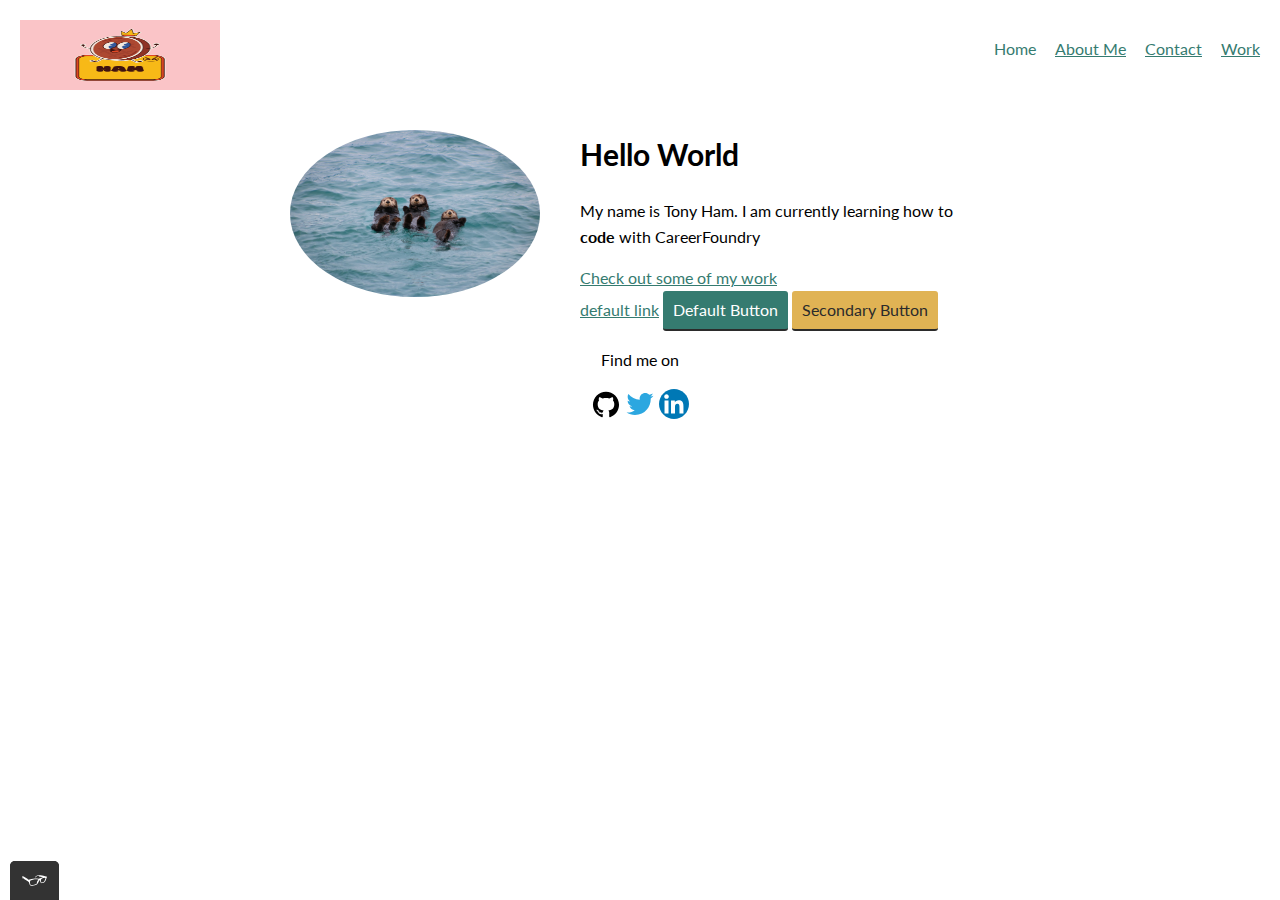
==== index.html @ 5096b796 "changed favicon" ====
<!DOCTYPE html>
<html lang="en">
    <head>
        <meta charset="utf-8">
        <title>Achievement 1 Project</title>
        <link rel="stylesheet" type="text/CSS" href="css/normalize.css">
        <link href="https://fonts.googleapis.com/css2?family=Lato:wght@400;700&display=swap" rel="stylesheet">
        <link rel="stylesheet" type="text/css" href="css/style.production.css">
        <link rel="shortcut icon" href="img/ham-logo.png" type="icon"> 
        <meta name="viewport" content="width=device-width, initial-scale-1">
    </head>
    <body>
      <header class="page-header">
        <img src="img/ham-logo.png" width="200" height="70" alt="ham logo" class="page-header__item" >
        <nav class="main-navigation page-header__item">  
            <ul role="menubar" class="navigation-list">
              <li role="presentation">
                <a href="index.html" role="menuitem" class="navigation-list__item navigation-list__item--active">Home</a>
              </li>
              <li role="presentation">
                <a href="about.html" role="menuitem" class="navigation-list__item">About Me</a>
              </li>
              <li role="presentation">
                <a href="contact.html" role="menuitem" class="navigation-list__item">Contact</a>
              </li> 
              <li>
                <a href="work.html" role="menuitem" class="navigation-list__item">Work</a>
              </li>    
            </ul>
        </nav>
      </header>
        <main class="profile">
            <!--ADD HEADSHOT and fill in alt-->
            <img src="img/three-sea-otters.jpg" class="profile_portrait" alt="three sea otters floating on their back">
            <h1>Hello World</h1>
            <p>
                My name is Tony Ham. I am currently learning how to <span><b>code</b></span> with CareerFoundry
            </p>
            <a href="#">Check out some of my work</a> <br>
            <a href="#"> default link</a>
            <button type="button">Default Button</button> 
            <button class="button__secondary">Secondary Button</button>
        </main>
        <footer class="index-footer">
            <p>Find me on</p>
            <div class="social-media">
            <a href="https://github.com/hham90" target="_blank"><img src="img/github.svg" alt="Github"></a>
            <img src="img/twitter.svg" alt="Twitter">
            <img src="img/linkedin.svg" alt="LinkedIn">
            </div>        
          </footer>
        <script src="js/tota11y.min.js"></script>
    </body>
</html>
---- css/style.production.css ----
/*
* Prefixed by https://autoprefixer.github.io
* PostCSS: v8.4.14,
* Autoprefixer: v10.4.7
* Browsers: last 4 version
*/

/*
Colors used

Text Color (Dark Gray): #2b2b2b;
Primary Color (Purple): #357b70;
Secondary Color (Orange): #e0b354;
Link Visted Color: #05676e;
Link Active Color: #489c79;

 */
 a {
    color: #357b70
 }
  body {
     font-family: 'Lato', sans-serif;
     font-weight: 400;
     font-size: 16px;
     /*sets the font size to 16px */
     line-height: 1.6;
     /*sets lineheight to 1.6 */
  }
 
  h1 {
     font-size: 30px;
     font-weight: 700;
  }
 
  h2 {
     font-size: 24px;
     font-weight: 700;
  }
 
  h3 {
     font-size: 18px;
     font-weight: 700;
  }
 
  a {
     color: #357b70;
  }
 
  a:visited {
     /*visted link*/
     color: #489c79
  }
 
  a:hover, a:focus {
     /* No underlining when hovering over a link */
     text-decoration: none;
  }
 
  a:active {
     /* selected link */
     color: #05676e;
  }
 
 
  
  button:hover, button:focus {
     /* lets the mouse appear as a hand when hovering over the button */
     cursor: pointer;
     /* reduces the opacity of the button to 80% */
     opacity: 0.8;
  }
 
  .button__secondary {
     background-color: #e0b354;
     color: #2b2b2b
  }
 
  .navigation-list__item--active {
     text-decoration: none;
  }
 
 .profile_portrait {
    float: left;
    width: 250px;
    height: auto;
    margin-right: 40px;
    border-radius: 50%;
 }
 
 .index-footer {
    clear: both;
    display: -webkit-box;
    display: -ms-flexbox;
    display: flex;
    -webkit-box-orient: vertical;
    -webkit-box-direction: normal;
        -ms-flex-direction: column;
            flex-direction: column;
    text-align: center;
 }
 
 .profile {
    max-width: 700px;
    margin: 0 auto;
 }
 
 * {
    -webkit-box-sizing: border-box;
            box-sizing: border-box;
 }
 
 .page-header {
    display: -webkit-box;
    display: -ms-flexbox;
    display: flex;
    width: 100%;
    padding: 20px;
 }
 
 .page-header__item {
    -webkit-box-flex: 0;
        -ms-flex: 0 1 200px;
            flex: 0 1 200px;
 }
 .page-header__item:last-child {
    -webkit-box-flex: 1;
        -ms-flex-positive: 1;
            flex-grow: 1;
    text-align: right;
 }
 
 .navigation-list {
    list-style-type: none;
 }
 
 .navigation-list li {
    display: inline-block;
    margin-left: 15px;
 }
 
 .about-list {
    list-style-type: none;
 }
 
 /* .grid__item {
    display: inline-block;
    width: 33%;
 } */
 
 @supports (display: grid) {
 .grid {
    display: -ms-grid;
    display: grid;
    -ms-grid-columns: 1fr 20px 1fr 20px 1fr;
    grid-template-columns: 1fr 1fr 1fr;
    grid-gap: 20px;
 }
 
 .grid__item {
    background-color: lightblue;
    width: auto;
    min-height: auto;
    margin: 0;
    padding: 30px;
 }
 
 .grid__item:last-child {
    -ms-grid-column: 3;
    grid-column: 3 / 3;
    -ms-grid-row: 1;
    -ms-grid-row-span: 2;
    grid-row: 1 / 3;
 }
 }
 
 @media all and (max-width: 500px) {
    .grid {
      -ms-grid-columns: 1fr;
      grid-template-columns: 1fr;
    }
  }
  @media all and (min-width: 500px) and (max-width: 750px){
    .grid {
      -ms-grid-columns: 1fr 20px 1fr;
      grid-template-columns: 1fr 1fr;
    }
  }
  @media all and (max-width: 750px) {
    .grid {
      grid-gap: 10px;
    }
    .grid__item:last-child {
      grid-column: auto / auto;
      grid-row: auto / auto;
    }
    h1 {
      font-size: 22px;
    }
  }
 
 button {
   /* overwrites browser defaults and resets the border */
   border: none;
   display: inline-block;
   /* takes the font from the outer container */
   font-family: inherit;
   /* styles the button */
   background-color: #357b70;
   color: white;
   text-decoration: none;
   padding: 10px;
   border-radius: 3px;
   /* width of the border, type, color */
   border-bottom: 2px solid #2b2b2b;
   -webkit-transition: opacity 0.2s;
   -o-transition: opacity 0.2s;
   transition: opacity 0.2s;
 }
 
 .button {
   /* overwrites browser defaults and resets the border */
   border: none;
   display: inline-block;
   /* takes the font from the outer container */
   font-family: inherit;
   /* styles the button */
   background-color: #357b70;
   color: white;
   text-decoration: none;
   padding: 10px;
   border-radius: 3px;
   /* width of the border, type, color */
   border-bottom: 2px solid #2b2b2b;
   -webkit-transition: opacity 0.2s;
   -o-transition: opacity 0.2s;
   transition: opacity 0.2s;
 }
 
 button:hover,
 button:focus,
 .button:hover,
 .button:focus {
   /* lets the mouse appear as a hand when hovering over the button */
   cursor: pointer;
   /* reduces the opacity of the button to 80% */
   opacity: 0.8;
 }
 
 @-webkit-keyframes color-change {
    0% {
      fill: #edc655;
    }
    50% {
      fill: #fcffad;
    }
    100% {
      fill: #f76414;
    }
  }
 
 @keyframes color-change {
    0% {
      fill: #edc655;
    }
    50% {
      fill: #fcffad;
    }
    100% {
      fill: #f76414;
    }
  }
  
  .sun {
    -webkit-animation-duration: 4s;
            animation-duration: 4s;
    -webkit-animation-name: color-change;
            animation-name: color-change;
    -webkit-animation-iteration-count: infinite;
            animation-iteration-count: infinite;
    -webkit-animation-direction: alternate;
            animation-direction: alternate;
    -webkit-animation-timing-function: linear;
            animation-timing-function: linear;
  }
 
  /*  same as .sun but will only trigger animation when hovering over the sun svg
    .sun:hover {
    animation-duration: 4s;
    animation-name: color-change;
    animation-iteration-count: infinite;
    animation-direction: alternate;
    animation-timing-function: linear;
  } 
  */
 
  /* 
  Same .sun above but condensed
  .sun {
    animation: 4s color-change infinite alternate liniear;
  }
  */
 
  @-webkit-keyframes cloud-move {
    from {
       -webkit-transform: translate(0px, 50px);
               transform: translate(0px, 50px);
    }
    to {
       -webkit-transform: translate(200px, 50px);
               transform: translate(200px, 50px);
    }
  }
 
  @keyframes cloud-move {
    from {
       -webkit-transform: translate(0px, 50px);
               transform: translate(0px, 50px);
    }
    to {
       -webkit-transform: translate(200px, 50px);
               transform: translate(200px, 50px);
    }
  }
  .cloud-front {
    -webkit-animation: 30s cloud-move infinite alternate linear;
            animation: 30s cloud-move infinite alternate linear;
  }
 
 @-webkit-keyframes cloud-move-reverse {
    from {
       -webkit-transform: translate(446px, 48px);
               transform: translate(446px, 48px);
    }
    to {
       -webkit-transform: translate(100px, 48px);
               transform: translate(100px, 48px);
    }
 }
 
 @keyframes cloud-move-reverse {
    from {
       -webkit-transform: translate(446px, 48px);
               transform: translate(446px, 48px);
    }
    to {
       -webkit-transform: translate(100px, 48px);
               transform: translate(100px, 48px);
    }
 }
 
 .cloud-back {
    -webkit-animation: 30s cloud-move-reverse infinite alternate linear;
            animation: 30s cloud-move-reverse infinite alternate linear;
 }
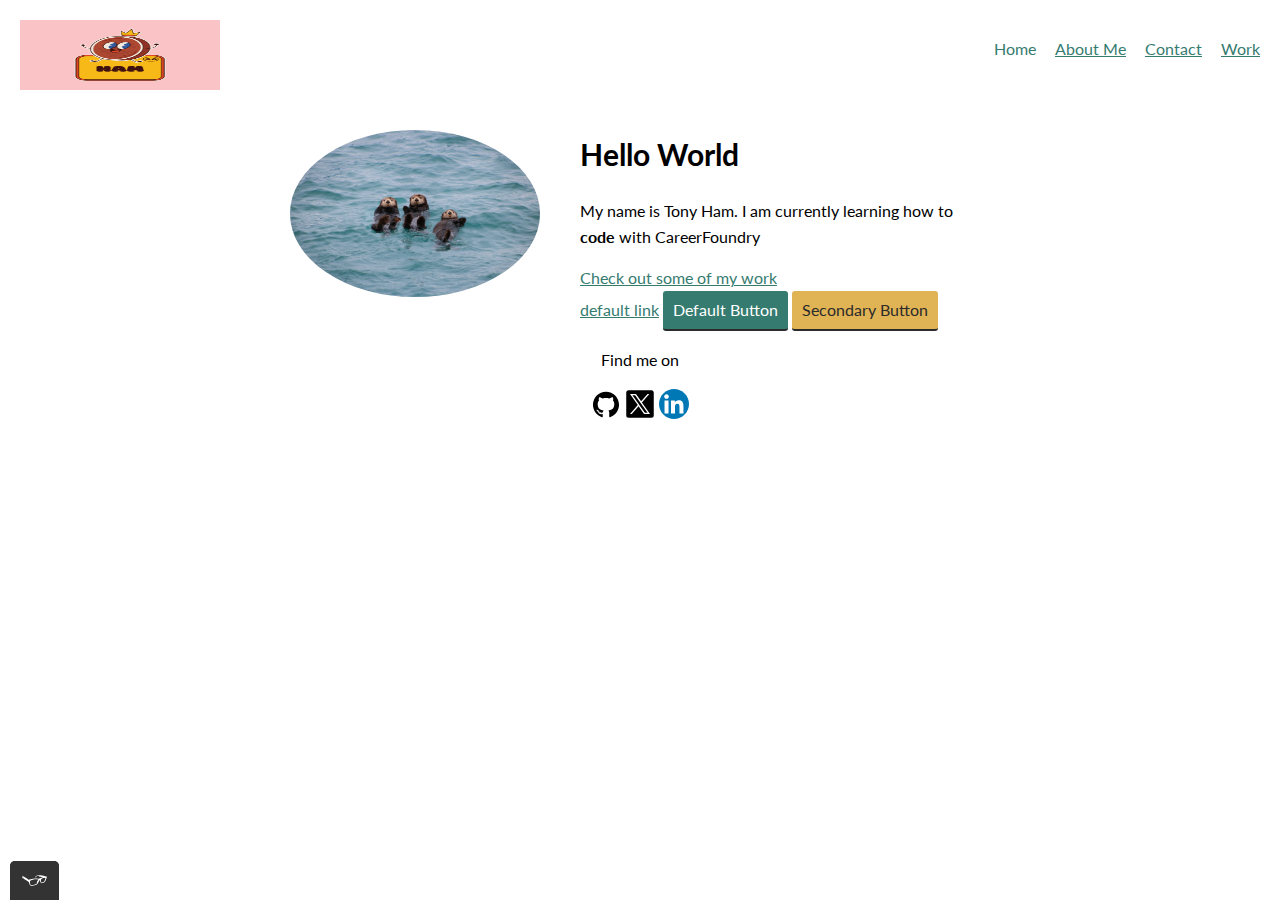
==== commit 58c3e524: "Updated Twitter icon" ====
--- a/index.html
+++ b/index.html
@@ -6,7 +6,7 @@
         <link rel="stylesheet" type="text/CSS" href="css/normalize.css">
         <link href="https://fonts.googleapis.com/css2?family=Lato:wght@400;700&display=swap" rel="stylesheet">
         <link rel="stylesheet" type="text/css" href="css/style.production.css">
-        <link rel="shortcut icon" href="img/ham-logo.png" type="icon"> 
+        <link rel="favicon" href="img/ham-logo.png" type="image/png"> 
         <meta name="viewport" content="width=device-width, initial-scale-1">
     </head>
     <body>
@@ -45,7 +45,7 @@
             <p>Find me on</p>
             <div class="social-media">
             <a href="https://github.com/hham90" target="_blank"><img src="img/github.svg" alt="Github"></a>
-            <img src="img/twitter.svg" alt="Twitter">
+            <img src="img/twitterX.svg" alt="Twitter">
             <img src="img/linkedin.svg" alt="LinkedIn">
             </div>        
           </footer>
